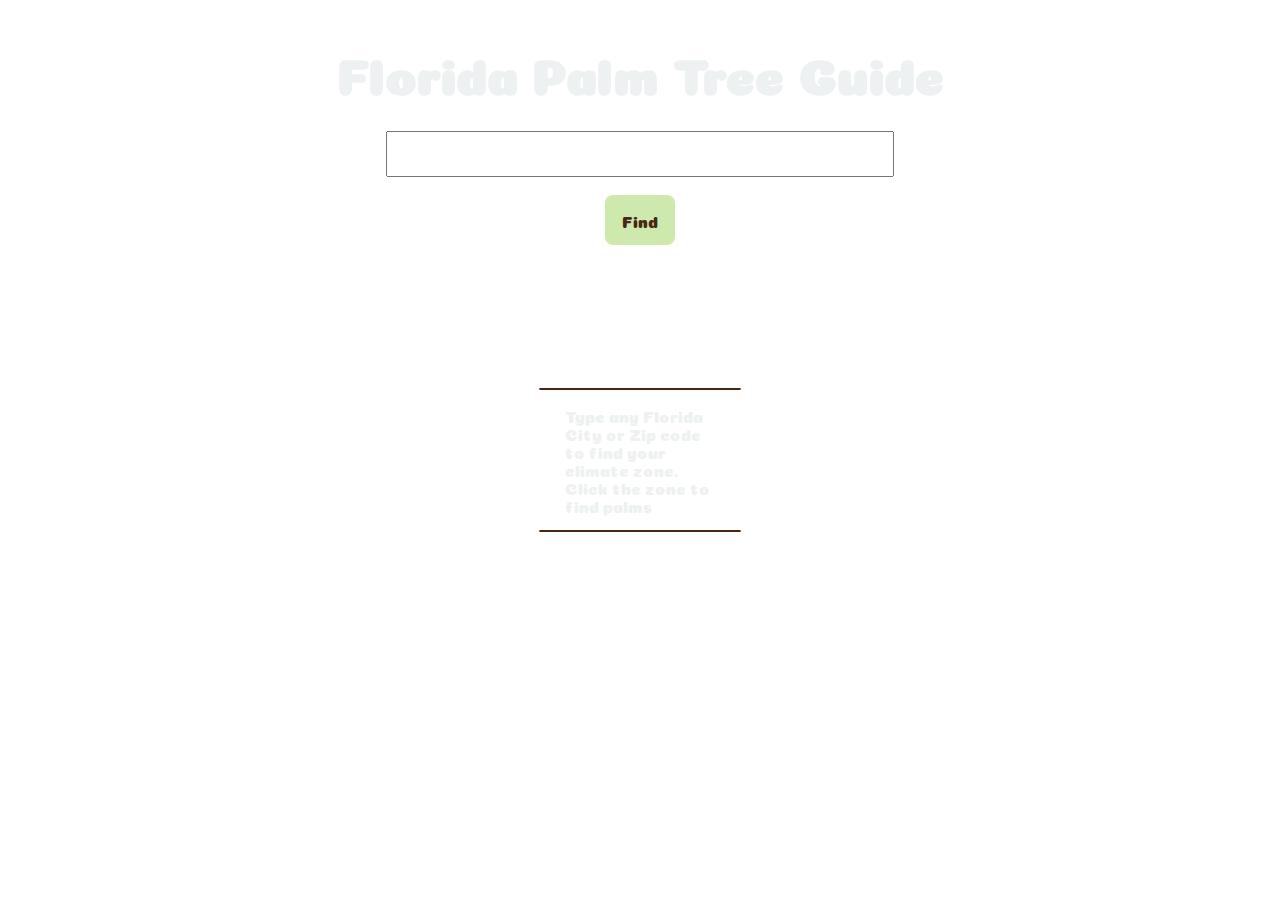
==== index.html @ 586d9b6e "First Commit" ====
<!DOCTYPE html>
<head>
        <meta name="viewport" content="width=device-width, initial-scale=1, maximum-scale=1, user-scalable=0"/>
<link href="main.css" type="text/css" rel="stylesheet">
<link href="https://fonts.googleapis.com/css?family=Caveat|Coiny|Forum|Fredericka+the+Great|Neucha|Patrick+Hand+SC|Walter+Turncoat" rel="stylesheet">
<link href="slideshow.css" type="text/css" rel="stylesheet">
<link href="https://fonts.googleapis.com/css?family=Roboto" rel="stylesheet">
<script src="main.js"></script>
<style>
    a{
        text-decoration: none;
        color:#482714;
    }
</style>
</head>
<body>
<div id ="top">
    <h1>Florida Palm Tree Guide</h1>
</div>

    <div class="containertop">
    <input type="input" id="areaCode" onkeypress="javascript:doit_onkeypress(event);"  >
    <br>
    <div id="findout" ontouchstart="myf()"onclick="myf()">Find</div>
    
</div>


<div class="containerbottom">
        <p id="demo"></p>
       
        
     <div class="line"></div>
        <p id="blurb">Type any Florida City or Zip code to find your climate zone.  Click the zone to find palms </p>
        <div class="line"></div>
    
        
        
                </div>
                
                
 
        
</div>



</body>
</html>
---- main.css ----
/*
font-family: 'Caveat', cursive;
font-family: 'Neucha', cursive;
font-family: 'Patrick Hand SC', cursive;
font-family: 'Walter Turncoat', cursive;
font-family: 'Fredericka the Great', cursive;
font-family: 'Forum', cursive;
#91e9f0;
*/


body{
 background-image:url("pback.jpg");
 font-family: 'Coiny', cursive;
display:flex;
flex-direction:column;
justify-content: center;
align-items: center;
background-repeat: no-repeat;
background-size: 1500px 1500px;
}
#top{
  brder: solid 1px black;
width:100%;
display:flex;
justify-content: center;
align-items: center;
}
#top h1{
    color:#eef1f1;
    font-size:50px;
}


.containertop{
    order:1px solid black;
    display:flex;
    flex-direction:column;
    justify-content: center;
    align-items: center;



}

.containerbottom{
    order:1px solid black;
    height:200px;
    display:flex;
    flex-direction:column;
    justify-content: center;
    align-items: center;
    margin-top:25px;

}

#areaCode{
height:40px;
width:500px;
font-size: 30px;

}

#findout{
    brder:1px solid black;
    display:flex;
    justify-content: center;
    align-items: center;
    padding:5px;
    width:60px;
    height:40px;
    background:#cde9ad;
    color:#482714;
    border-radius: 8px;

    }


#findout:hover{
cursor:pointer;
background:#66883f;;

}

#demo{
    font-size:90px;
    color:#482714;
    display:block;
    text-decoration: none;
}

#demo:first-child{
    text-decoration: none;
}



#blurb{
    width:150px;
    height:200px;
    color:#eef1f1;
    order:1px solid black;
    font-size:16px;
    
}


.line{
   width:200px;
    background:#482714; 
    border:0.5px solid #482714; 
   border-radius:10px;
}

a{
    color:green;
}

    @media only screen 
  and (min-device-width: 375px) 
  and (max-device-width: 667px) 
  and (-webkit-min-device-pixel-ratio: 2) { 
      select,
      textarea,
      input{
          font-size:16px;
      }

    body{
        background-image:url("pback.jpg");
        font-family: 'Coiny', cursive;
        background-size:380px 700px;
    }

    #top{
        
        text-align: center;
        order:1px solid black;


    }
    #top h1{
        font-size:35px;
    }

    .containertop{
        brder:1px solid black;
        
        display:flex;
        flex-direction:column;
        justify-content: center;
        align-items: center;
        margin-top:30px;
       
    
    
    }
    .containerbottom{
        order:1px solid black;
        
        display:flex;
        flex-direction:column;
        justify-content: center;
        align-items: center;

    
    }
    
    #areaCode{
    height:30px;
    width:200px;
    font-size: 30px;
    border-radius:5px;
    
    }
    
    #findout{
        order:1px solid black;
        display:flex;
        justify-content: center;
        align-items: center;
        padding:5px;
        width:60px;
        height:20px;
        background:#7ee608;;
        color:#482714;
        border-radius: 8px;
    
        }
    
    
    #findout:hover{
    cursor:pointer;
    background:#66883f;;
    
    }
    
    #demo{
        font-size:50px;
        color:#482714;
    }
    
    

}
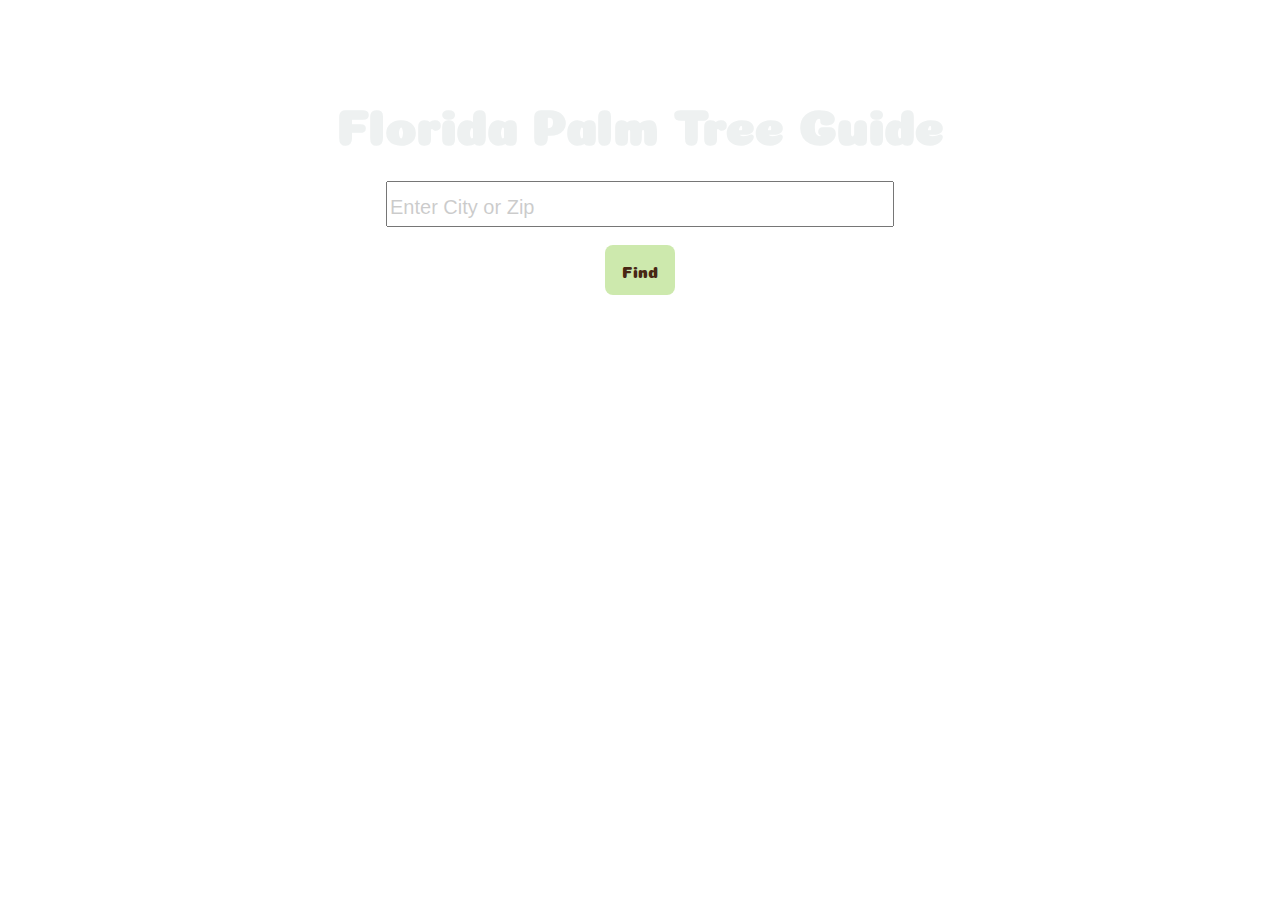
==== commit ede06b0f: "First Commit" ====
--- a/index.html
+++ b/index.html
@@ -11,7 +11,7 @@
 <style>
     a{
         text-decoration: none;
-        color:#482714;
+        color:#eef1f1;
     }
 </style>
 </head>
@@ -21,7 +21,7 @@
 </div>
 
     <div class="containertop">
-    <input type="input" id="areaCode" onkeypress="javascript:doit_onkeypress(event);"  >
+    <input type="input" id="areaCode" onkeypress="javascript:doit_onkeypress(event);" placeholder="Enter City or Zip" >
     <br>
     <div id="findout" ontouchstart="myf()"onclick="myf()">Find</div>
     
@@ -29,12 +29,13 @@
 
 
 <div class="containerbottom">
-        <p id="demo"></p>
+    <p id="yourpalm">This Palm is located in<span id="demo"></span></p>
+       
        
         
-     <div class="line"></div>
-        <p id="blurb">Type any Florida City or Zip code to find your climate zone.  Click the zone to find palms </p>
-        <div class="line"></div>
+     
+        <!--<p id="blurb">Type any Florida City or Zip code to find your climate zone.  Click the zone to find palms </p>-->
+        
     
         
         
@@ -43,7 +44,7 @@
                 
  
         
-</div>
+
 
 
 
--- a/main.css
+++ b/main.css
@@ -18,7 +18,7 @@
 justify-content: center;
 align-items: center;
 background-repeat: no-repeat;
-background-size: 1500px 1500px;
+background-size: 100%;
 }
 #top{
   brder: solid 1px black;
@@ -26,6 +26,7 @@
 display:flex;
 justify-content: center;
 align-items: center;
+margin-top:50px;
 }
 #top h1{
     color:#eef1f1;
@@ -46,12 +47,13 @@
 
 .containerbottom{
     order:1px solid black;
-    height:200px;
+    height:100%;
+    width:100%;
     display:flex;
     flex-direction:column;
-    justify-content: center;
+    justify-ontent:center;
     align-items: center;
-    margin-top:25px;
+    
 
 }
 
@@ -84,38 +86,56 @@
 }
 
 #demo{
-    font-size:90px;
-    color:#482714;
+    font-size:40px;
+    color:#eef1f1;
     display:block;
     text-decoration: none;
-}
-
-#demo:first-child{
-    text-decoration: none;
-}
-
+    order:1px solid black;
+}
+
+
+#yourpalm{
+    font-size:30px;
+    color:#eef1f1;
+    display:none;
+    flex-direction:column;
+    justify-content: center;
+    align-items:center;
+
+}
 
 
 #blurb{
     width:150px;
-    height:200px;
-    color:#eef1f1;
-    order:1px solid black;
-    font-size:16px;
+    height:110px;
+    color:#eef1f1;
+    brder:1px solid black;
+    font-size:14px;
     
 }
 
 
 .line{
-   width:200px;
+   wdth:200px;
     background:#482714; 
     border:0.5px solid #482714; 
    border-radius:10px;
 }
-
-a{
-    color:green;
-}
+::placeholder { /* Chrome, Firefox, Opera, Safari 10.1+ */
+    color: black;
+    opacity: 0.2; /* Firefox */
+    font-size:20px;
+  }
+  
+  :-ms-input-placeholder { /* Internet Explorer 10-11 */
+    color:black;
+    font-size:20px;
+  }
+  
+  ::-ms-input-placeholder { /* Microsoft Edge */
+    color: black;
+    font-size:20px;
+  }
 
     @media only screen 
   and (min-device-width: 375px) 
@@ -130,7 +150,8 @@
     body{
         background-image:url("pback.jpg");
         font-family: 'Coiny', cursive;
-        background-size:380px 700px;
+        background-size:500px 900px;
+        background-repeat: no-repeat;
     }
 
     #top{
@@ -151,7 +172,7 @@
         flex-direction:column;
         justify-content: center;
         align-items: center;
-        margin-top:30px;
+        
        
     
     
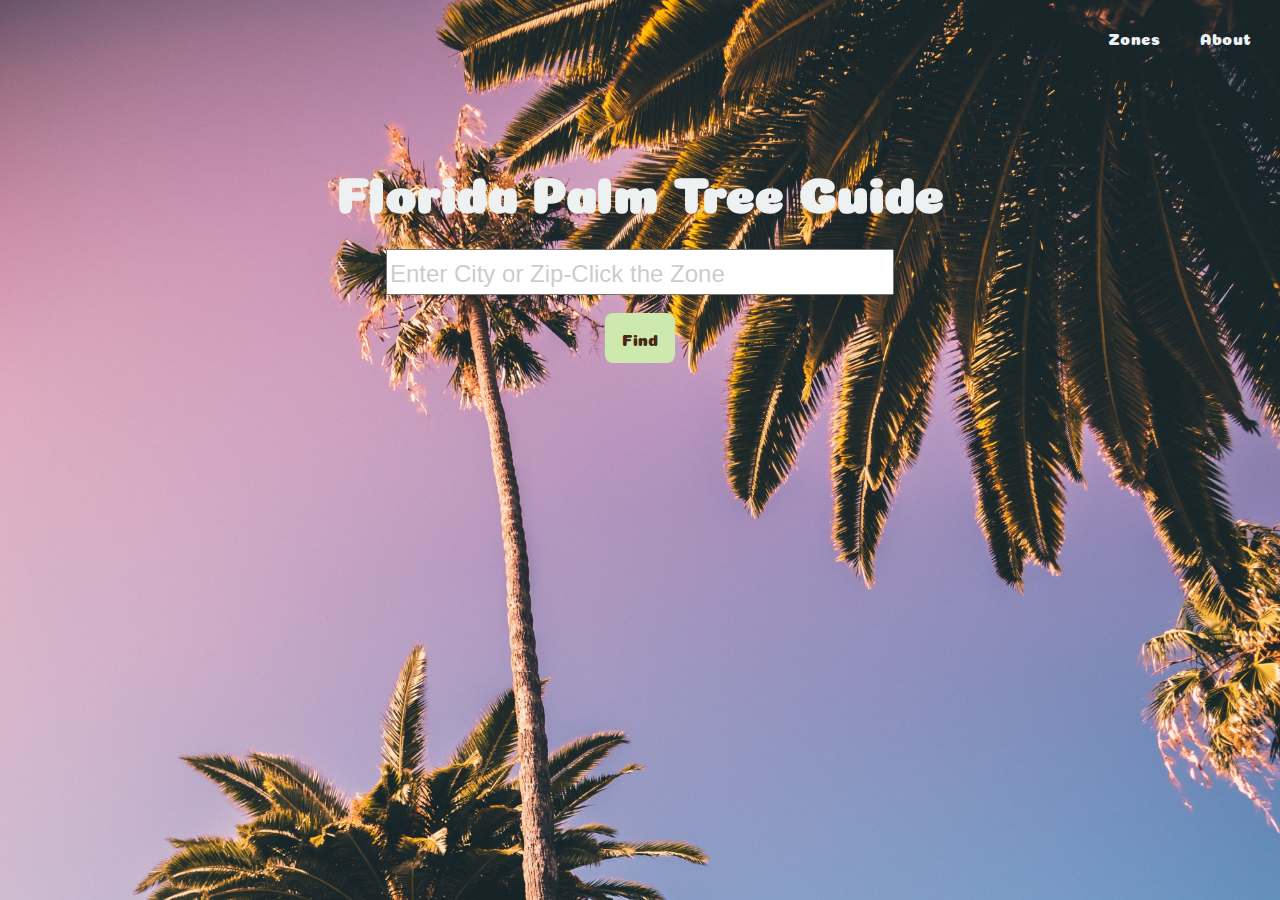
==== commit 58e2e60f: "first commit" ====
--- a/index.html
+++ b/index.html
@@ -13,15 +13,31 @@
         text-decoration: none;
         color:#eef1f1;
     }
+
+
+
+ 
+
 </style>
 </head>
 <body>
+    <div class="hambcontainer">
+    <img id ="dodo" src="hamb.png">
+               </div>
+    
+            
+        
+           
+    <ul id="topnav">
+        <li>About</li>
+        <li><a href="zonedescription.html">Zones</a></li>
+    </ul>
 <div id ="top">
     <h1>Florida Palm Tree Guide</h1>
 </div>
 
     <div class="containertop">
-    <input type="input" id="areaCode" onkeypress="javascript:doit_onkeypress(event);" placeholder="Enter City or Zip" >
+    <input type="input" id="areaCode" onkeypress="javascript:doit_onkeypress(event);" placeholder="Enter City or Zip-Click the Zone" >
     <br>
     <div id="findout" ontouchstart="myf()"onclick="myf()">Find</div>
     
--- a/main.css
+++ b/main.css
@@ -11,12 +11,9 @@
 
 
 body{
- background-image:url("pback.jpg");
+ background-image:url("pback1.jpg");
  font-family: 'Coiny', cursive;
-display:flex;
-flex-direction:column;
-justify-content: center;
-align-items: center;
+
 background-repeat: no-repeat;
 background-size: 100%;
 }
@@ -26,12 +23,52 @@
 display:flex;
 justify-content: center;
 align-items: center;
-margin-top:50px;
-}
+margin-top:100px;
+}
+
+#topnav{
+    display:inline;
+}
+#topnav li{
+    list-style: none;
+    display:inline;
+    color:#eef1f1;
+    margin:20px;
+    float:right;
+}
+
+#topnav li:hover{
+    color:#cde9ad;
+    cursor: pointer;
+}
+
+#topnav a:hover{
+    color:#cde9ad;
+    cursor: pointer;
+
+}
+
 #top h1{
     color:#eef1f1;
     font-size:50px;
 }
+
+#drop-menu{
+    display:none;
+}
+
+#dodo{
+    height:25px;
+    width:25px;
+    float:right;
+    color:#eef1f1;
+    background:#eef1f1;
+    border-radius:10%;
+    display:none;
+
+}
+
+
 
 
 .containertop{
@@ -124,17 +161,17 @@
 ::placeholder { /* Chrome, Firefox, Opera, Safari 10.1+ */
     color: black;
     opacity: 0.2; /* Firefox */
-    font-size:20px;
+    font-size:24px;
   }
   
   :-ms-input-placeholder { /* Internet Explorer 10-11 */
     color:black;
-    font-size:20px;
+    font-size:24px;
   }
   
   ::-ms-input-placeholder { /* Microsoft Edge */
     color: black;
-    font-size:20px;
+    font-size:24px;
   }
 
     @media only screen 
@@ -148,7 +185,7 @@
       }
 
     body{
-        background-image:url("pback.jpg");
+        background-image:url("pback1.jpg");
         font-family: 'Coiny', cursive;
         background-size:500px 900px;
         background-repeat: no-repeat;
@@ -158,12 +195,40 @@
         
         text-align: center;
         order:1px solid black;
+       
 
 
     }
     #top h1{
         font-size:35px;
-    }
+        margin-top:25px;
+    }
+    
+#topnav{
+    display:none;
+}
+#topnav li{
+    list-style: none;
+    display:none;
+    color:#eef1f1;
+    margin:20px;
+    float:right;
+}
+
+.hambcontainer{
+    display:flex;
+    width:100%;
+    justify-content: center;
+}
+#dodo{
+    height:45px;
+    width:45px;
+    display:block;
+    background:none;
+
+
+}
+
 
     .containertop{
         brder:1px solid black;
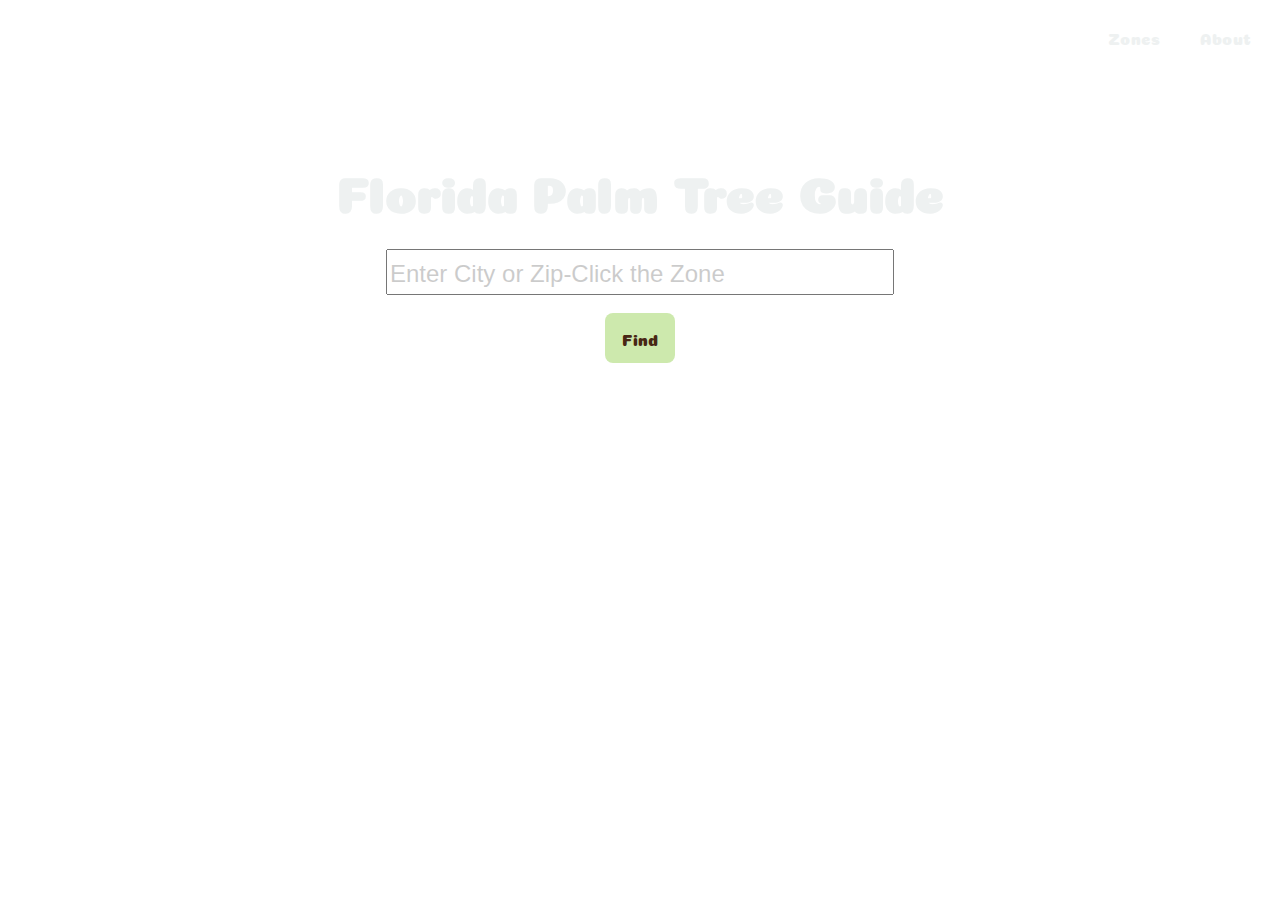
==== commit d8e24e13: "First Commit" ====
--- a/index.html
+++ b/index.html
@@ -9,20 +9,20 @@
 <link href="https://fonts.googleapis.com/css?family=Roboto" rel="stylesheet">
 <script src="main.js"></script>
 <style>
+
     a{
         text-decoration: none;
         color:#eef1f1;
     }
 
-
-
+ 
  
 
 </style>
 </head>
 <body>
     <div class="hambcontainer">
-    <img id ="dodo" src="hamb.png">
+    <img id ="dodo" src="hamburger.png">
                </div>
     
             
@@ -45,7 +45,7 @@
 
 
 <div class="containerbottom">
-    <p id="yourpalm">This Palm is located in<span id="demo"></span></p>
+    <p id="yourpalm">This city is located in<span id="demo"></span></p>
        
        
         
--- a/main.css
+++ b/main.css
@@ -11,11 +11,18 @@
 
 
 body{
- background-image:url("pback1.jpg");
- font-family: 'Coiny', cursive;
-
-background-repeat: no-repeat;
-background-size: 100%;
+ 
+    
+ 
+        font-family: 'Coiny', cursive;
+       
+       background-repeat: no-repeat;
+       background-size: 100%;
+       background-image:url("pback.jpg");
+       background-repeat:no-repeat;
+       
+       
+       
 }
 #top{
   brder: solid 1px black;
@@ -185,7 +192,7 @@
       }
 
     body{
-        background-image:url("pback1.jpg");
+        background-image:url("pback.jpg");
         font-family: 'Coiny', cursive;
         background-size:500px 900px;
         background-repeat: no-repeat;
@@ -216,15 +223,16 @@
 }
 
 .hambcontainer{
-    display:flex;
-    width:100%;
-    justify-content: center;
+
 }
 #dodo{
-    height:45px;
-    width:45px;
+    height:105px;
+    width:105px;
     display:block;
     background:none;
+    position:fixed;
+    bottom:580px;
+    left:305px;
 
 
 }
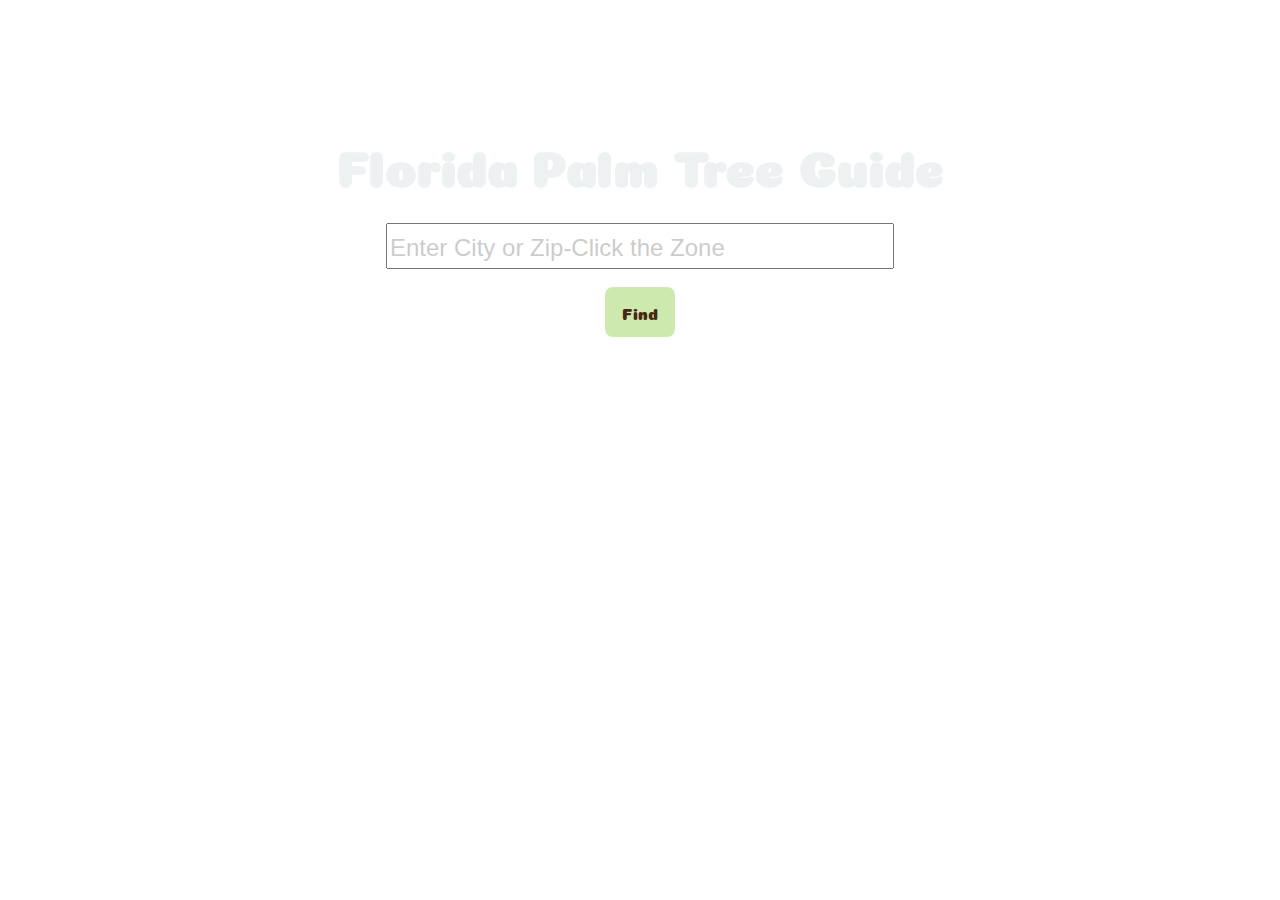
==== commit 75df464c: "first commit" ====
--- a/index.html
+++ b/index.html
@@ -13,25 +13,28 @@
     a{
         text-decoration: none;
         color:#eef1f1;
+        
     }
 
- 
- 
 
+    
+	
 </style>
+
 </head>
-<body>
-    <div class="hambcontainer">
-    <img id ="dodo" src="hamburger.png">
-               </div>
-    
-            
+<body> 
+
+        <img src ="hamburger.png" id="burg" onclick="hamb(),hamb2()">
+        <div id="box">
+      
+        <ul>
+                <li><a href="zonedescription.html" class ="mobilelink">Zones</a></li>
+        <li><a href="about.html" class ="mobilelink">About</a></li>
+        </ul>
+    </div>   
         
            
-    <ul id="topnav">
-        <li>About</li>
-        <li><a href="zonedescription.html">Zones</a></li>
-    </ul>
+
 <div id ="top">
     <h1>Florida Palm Tree Guide</h1>
 </div>
@@ -57,7 +60,24 @@
         
                 </div>
                 
-                
+                <script>
+                        function hamb(){
+                           var off=document.getElementById('box');
+                               if (off.style.display == "none") {
+                                   off.style.display = "flex";
+                               } else {
+                                   off.style.display = "none";
+                               } 
+                            }
+                               function hamb2(){
+                               var offburg=document.getElementById("burg");
+                               if (offburg.style.display == "block") {
+                                   offburg.style.display == "none";
+                               } else {
+                                   offburg.style.display == "block";
+                               } 
+                           }
+                           </script>            
  
         
 
--- a/main.css
+++ b/main.css
@@ -25,7 +25,6 @@
        
 }
 #top{
-  brder: solid 1px black;
 width:100%;
 display:flex;
 justify-content: center;
@@ -33,48 +32,24 @@
 margin-top:100px;
 }
 
-#topnav{
-    display:inline;
-}
-#topnav li{
-    list-style: none;
-    display:inline;
-    color:#eef1f1;
-    margin:20px;
-    float:right;
-}
-
-#topnav li:hover{
-    color:#cde9ad;
-    cursor: pointer;
-}
-
-#topnav a:hover{
-    color:#cde9ad;
-    cursor: pointer;
-
-}
+
+
 
 #top h1{
     color:#eef1f1;
     font-size:50px;
 }
 
-#drop-menu{
+
+#box{
+	
     display:none;
-}
-
-#dodo{
-    height:25px;
-    width:25px;
-    float:right;
-    color:#eef1f1;
-    background:#eef1f1;
-    border-radius:10%;
-    display:none;
-
-}
-
+	
+    }
+    
+    #burg{
+        display:none;
+    }
 
 
 
@@ -196,6 +171,7 @@
         font-family: 'Coiny', cursive;
         background-size:500px 900px;
         background-repeat: no-repeat;
+        margin: 0;
     }
 
     #top{
@@ -210,32 +186,52 @@
         font-size:35px;
         margin-top:25px;
     }
-    
-#topnav{
+
+
+#box{
+	height:100px;
+	width:100px;
+	background:#eef1f1;
     display:none;
-}
-#topnav li{
-    list-style: none;
-    display:none;
-    color:#eef1f1;
-    margin:20px;
+    boder:1px solid black;
+    flex-direction:row;
+    justify-content: center;
+    align-items: center;
     float:right;
-}
-
-.hambcontainer{
-
-}
-#dodo{
-    height:105px;
-    width:105px;
-    display:block;
-    background:none;
-    position:fixed;
-    bottom:580px;
-    left:305px;
-
-
-}
+	
+    }
+
+    ul{
+        list-style: none;
+    }
+
+    #box li{
+            margin-right:35px;
+            margin-bottom:10px;
+            margin-top:10px;
+        }
+
+    
+    
+    
+    #burg{
+        display:block;
+        height:85px;
+        width:85px;
+        position:fixed;
+        left:155px;
+        bottom:595px;
+    }
+
+ 
+
+    .mobilelink{
+        color:black;
+    
+        
+    }
+
+
 
 
     .containertop{
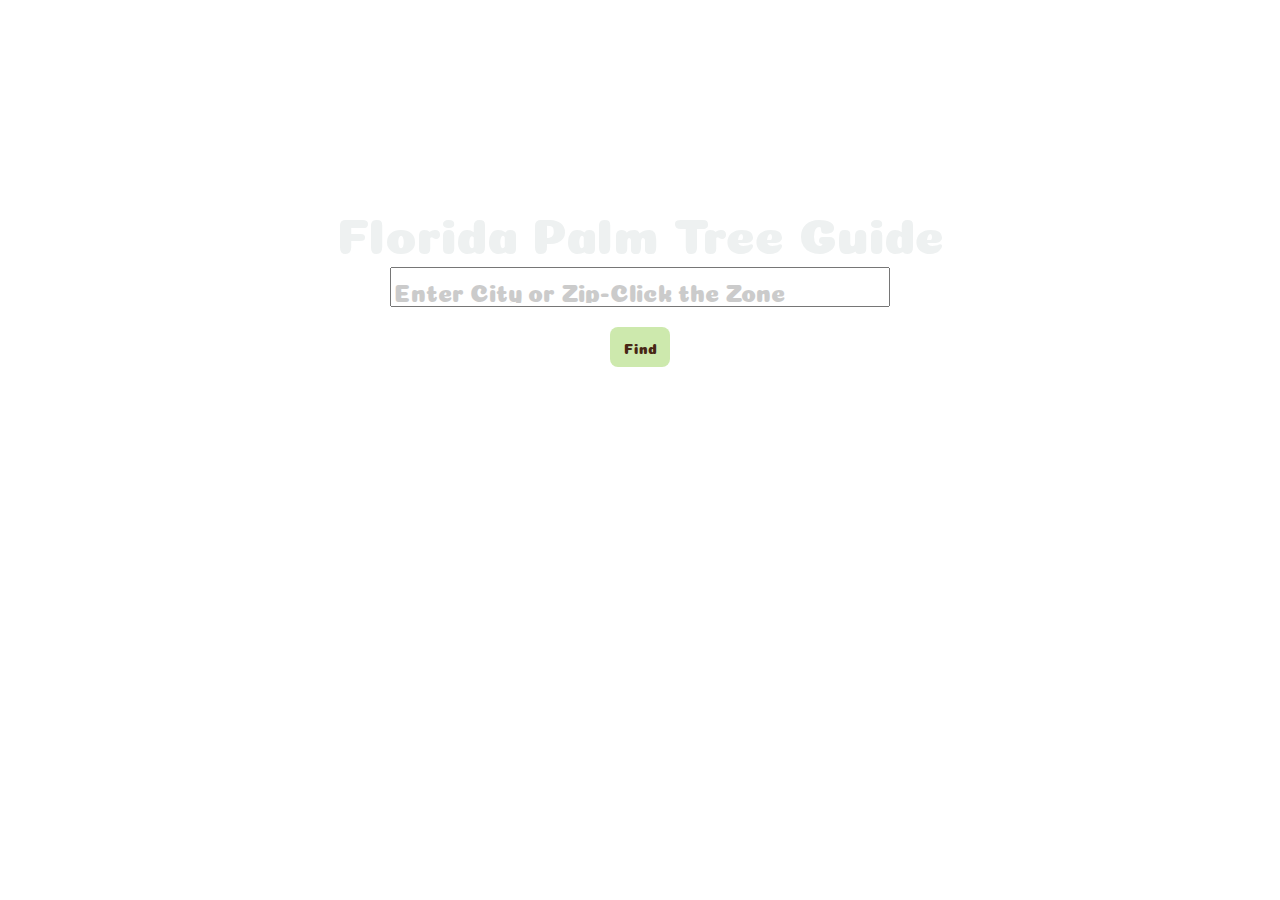
==== commit 65ee960a: "first commit" ====
--- a/index.html
+++ b/index.html
@@ -1,88 +1,115 @@
-
-
 <!DOCTYPE html>
-<head>
-        <meta name="viewport" content="width=device-width, initial-scale=1, maximum-scale=1, user-scalable=0"/>
-<link href="main.css" type="text/css" rel="stylesheet">
+<html>
+  <head>
+    <meta name="viewport" content="width=device-width, initial-scale=1">
+    <link rel="stylesheet" href="https://maxcdn.bootstrapcdn.com/bootstrap/3.4.0/css/bootstrap.min.css">
+    <script src="https://ajax.googleapis.com/ajax/libs/jquery/3.3.1/jquery.min.js"></script>
+    <script src="https://maxcdn.bootstrapcdn.com/bootstrap/3.4.0/js/bootstrap.min.js"></script>
+	<meta name="viewport" content="width=device-width, initial-scale=1, maximum-scale=1, user-scalable=0"/>
+        <link href="main.css" type="text/css" rel="stylesheet">
 <link href="https://fonts.googleapis.com/css?family=Caveat|Coiny|Forum|Fredericka+the+Great|Neucha|Patrick+Hand+SC|Walter+Turncoat" rel="stylesheet">
 <link href="slideshow.css" type="text/css" rel="stylesheet">
 <link href="https://fonts.googleapis.com/css?family=Roboto" rel="stylesheet">
-<script src="main.js"></script>
-<style>
+    <script src="main.js"></script>
+		<link href="menu.css" type="text/css" rel="stylesheet">
+	
 
-    a{
-        text-decoration: none;
-        color:#eef1f1;
-        
-    }
+
+  </head>
+
+  <body>
+<div id="topNav" class="navigation">
+                    <span id="closebtn" onclick="navToggle()">
+                        <span class="line1"></span>
+                        <span class="line2"></span>
+                        <span class="line3"></span>
+                    </span>
+                  <div class="logo">
+                    <img src=""/>
+                  </div>
+                  
+                  <ul class="menulist">
+                    <li><a class="menuitems" href="#">ABOUT</a></li>		
+                    <li><a class="menuitems" href="zonesdescription.html">ZONES</a></li>				
+                  </ul>			
+                  </div>
+                  
+                  <div id="main">
+                  </div>
+				  
+                  <div id ="top">
+                        <h1>Florida Palm Tree Guide</h1>
+                    </div>
+                    
+                        <div class="containertop">
+                        <input type="input" id="areaCode" onkeypress="javascript:doit_onkeypress(event);" placeholder="Enter City or Zip-Click the Zone" >
+                        <br>
+                        <div id="findout" ontouchstart="myf()"onclick="myf()">Find</div>
+                        
+                    </div>
+                    
+                    
+                    <div class="containerbottom">
+                        <p id="yourpalm">This city is located in<span id="demo"></span></p>
+                           
+                           
+                            
+                         
+                            <!--<p id="blurb">Type any Florida City or Zip code to find your climate zone.  Click the zone to find palms </p>-->
+                            
+                        
+                            
+                            
+                                    </div>
+<script>
+  var nav = document.getElementById("topNav");
+var main = document.getElementById("main");
+var menu = document.getElementsByClassName("menuitems");
+var close = document.getElementById("closebtn");
+
+//default to measure if/else from
+nav.style.height = "50px";
+main.style.marginTop = "50px";
+for (i = 0; i < menu.length; i++){menu[i].style.marginTop="100px";};
+
+close.addEventListener("click", function(){
+  var menuIcon = close.children;
+  for (i = 0; i < menuIcon.length; i++){
+  menuIcon[i].classList.toggle("active");
+  }   
+});
+
+function navToggle() {	
+	//to close
+	if (nav.style.height <= "275px") {
+	nav.style.height = "50px";
+	main.style.marginTop = "50px";
+	
+    	var i = 0;
+    	for (i = 0; i < menu.length; i++){
+	menu[i].style.opacity="0.0";
+	menu[i].style.marginTop="100px";
+	};
+    	document.body.style.backgroundColor = "rgba(0,0,0,0.0)";
+	
+	} 
+	//to open
+	else if (nav.style.height <= "50px") {
+	nav.style.height = "175px";
+	main.style.marginTop = "175px";
+    	var i = 0;
+    	for (i = 0; i < menu.length; i++){
+	menu[i].style.opacity="1.0";
+
+	menu[i].style.marginTop="0px";
+	};
+    	document.body.style.backgroundColor = "rgba(0,0,0,0.4)";
+	
+	}
+	};
+</script>
 
 
     
-	
-</style>
-
-</head>
-<body> 
-
-        <img src ="hamburger.png" id="burg" onclick="hamb(),hamb2()">
-        <div id="box">
-      
-        <ul>
-                <li><a href="zonedescription.html" class ="mobilelink">Zones</a></li>
-        <li><a href="about.html" class ="mobilelink">About</a></li>
-        </ul>
-    </div>   
-        
-           
-
-<div id ="top">
-    <h1>Florida Palm Tree Guide</h1>
-</div>
-
-    <div class="containertop">
-    <input type="input" id="areaCode" onkeypress="javascript:doit_onkeypress(event);" placeholder="Enter City or Zip-Click the Zone" >
-    <br>
-    <div id="findout" ontouchstart="myf()"onclick="myf()">Find</div>
-    
-</div>
-
-
-<div class="containerbottom">
-    <p id="yourpalm">This city is located in<span id="demo"></span></p>
-       
-       
-        
-     
-        <!--<p id="blurb">Type any Florida City or Zip code to find your climate zone.  Click the zone to find palms </p>-->
-        
-    
-        
-        
-                </div>
-                
-                <script>
-                        function hamb(){
-                           var off=document.getElementById('box');
-                               if (off.style.display == "none") {
-                                   off.style.display = "flex";
-                               } else {
-                                   off.style.display = "none";
-                               } 
-                            }
-                               function hamb2(){
-                               var offburg=document.getElementById("burg");
-                               if (offburg.style.display == "block") {
-                                   offburg.style.display == "none";
-                               } else {
-                                   offburg.style.display == "block";
-                               } 
-                           }
-                           </script>            
- 
-        
-
-
-
-
-</body>
+  </body>
 </html>--- a/main.css
+++ b/main.css
@@ -41,15 +41,6 @@
 }
 
 
-#box{
-	
-    display:none;
-	
-    }
-    
-    #burg{
-        display:none;
-    }
 
 
 
@@ -178,7 +169,7 @@
         
         text-align: center;
         order:1px solid black;
-       
+       margin-top:5px;
 
 
     }
@@ -188,48 +179,11 @@
     }
 
 
-#box{
-	height:100px;
-	width:100px;
-	background:#eef1f1;
-    display:none;
-    boder:1px solid black;
-    flex-direction:row;
-    justify-content: center;
-    align-items: center;
-    float:right;
-	
-    }
-
-    ul{
-        list-style: none;
-    }
-
-    #box li{
-            margin-right:35px;
-            margin-bottom:10px;
-            margin-top:10px;
-        }
-
-    
-    
-    
-    #burg{
-        display:block;
-        height:85px;
-        width:85px;
-        position:fixed;
-        left:155px;
-        bottom:595px;
-    }
-
- 
-
-    .mobilelink{
-        color:black;
-    
-        
-    }
+
+ 
+ 
+
+  
 
 
 
@@ -260,7 +214,7 @@
     #areaCode{
     height:30px;
     width:200px;
-    font-size: 30px;
+    font-size: 18px;
     border-radius:5px;
     
     }
--- a/menu.css
+++ b/menu.css
@@ -0,0 +1,266 @@
+
+
+body {
+
+  overflow:hidden;
+    transition: background-color .5s;
+}
+
+.navigation {
+    width: 100%;
+    position: fixed;
+    z-index: 1;
+    top: 0;
+    left: 0;
+    background-color: #7ee608;
+    box-shadow: 0 4px 4px -3px #232323;
+    -moz-box-shadow: 0 4px 4px -3px #232323;
+    -webkit-box-shadow: 0 4px 4px -3px #232323;
+    overflow: hidden;
+    transition: all 0.4s ease-in-out;
+    padding-top: 0px;
+    display:none;
+}
+
+.navigation a {
+    text-decoration: none;
+}
+
+.navigation ul {
+    margin-top:30px;
+    text-align:center;
+    list-style:none; 
+    margin-left:auto;
+    margin-right:auto;
+}
+
+
+.menulist {
+    width:200px;
+}
+
+
+.logo {
+    text-align:center;
+    margin:0 auto;
+}
+
+.line1, .line2, .line3 {
+  margin-top:5px;
+  background-color:#fff;
+  width:25px;
+  height:3px;
+  display:block;
+  position:relative;
+  opacity:1.0;
+  border-radius:15%;
+  transition: all .3s;
+}
+
+.line1.active {
+  transform: rotate(270deg);
+  opacity:0.0;
+  background-color:yellow;
+  top:5px;
+}
+
+.line2.active {
+  transform: rotate(45deg);
+  background-color:yellow;
+}
+
+.line3.active {
+  transform: rotate(-45deg);
+  background-color:yellow;
+  top:-7px;
+}
+
+.menuitems {
+    padding-top:12px;
+    padding-bottom:12px;
+    text-decoration: none;
+    list-style:none; 
+    font-family: "Lato", sans-serif;
+    font-weight: 300;
+    font-size: 24px;
+    display: inline-block;
+    position:relative;	
+    text-align:center;
+    color: #fff;
+    opacity:0.0;
+    transition: all .5s ease-in-out;
+}
+
+.menuitems:after {
+  content:'';
+  display:block;
+  width: 0;
+  height: 1px;
+  background: #fff;
+  transition: width .2s;
+}
+
+.menuitems:hover::after {
+    width:100%;
+}
+
+#closebtn {
+    height:25px;
+    width:25px;	
+    position: absolute;
+    text-decoration:none;
+    top: 10px;
+    left: 25px;
+    font-size: 36px !important;
+    margin-right: 50px;
+    z-index:100;
+    color:#fff;
+    cursor:pointer;
+    trainsition:background-position .3s;
+}
+
+#main {	
+    transition: margin-top .4s;
+    text-align:center;
+    margin:auto;
+    padding: 16px;
+    font-size:30px;
+}
+
+@media only screen 
+and (min-device-width: 375px) 
+and (max-device-width: 667px) 
+and (-webkit-min-device-pixel-ratio: 2) { 
+
+    
+
+body {
+
+    overflow:hidden;
+      transition: background-color .5s;
+  }
+  
+  .navigation {
+      width: 100%;
+      position: fixed;
+      z-index: 1;
+      top: 0;
+      left: 0;
+      background-color: #000040;
+      box-shadow: 0 4px 4px -3px #232323;
+      -moz-box-shadow: 0 4px 4px -3px #232323;
+      -webkit-box-shadow: 0 4px 4px -3px #232323;
+      overflow: hidden;
+      transition: all 0.4s ease-in-out;
+      padding-top: 0px;
+      display:block;
+  }
+  
+  .navigation a {
+      text-decoration: none;
+  }
+  
+  .navigation ul {
+      margin-top:30px;
+      text-align:center;
+      list-style:none; 
+      margin-left:auto;
+      margin-right:auto;
+  }
+  
+  
+  .menulist {
+      width:200px;
+      border:1px solid black;
+      display:flex;
+      justify-content: center;
+      align-items: center;
+      flex-direction: column;
+  }
+  
+  
+  .logo {
+      text-align:center;
+      margin:0 auto;
+  }
+  
+  .line1, .line2, .line3 {
+    margin-top:5px;
+    background-color:#fff;
+    width:25px;
+    height:3px;
+    display:block;
+    position:relative;
+    opacity:1.0;
+    border-radius:15%;
+    transition: all .3s;
+  }
+  
+  .line1.active {
+    transform: rotate(270deg);
+    opacity:0.0;
+    background-color:#eef1f1;
+    top:5px;
+  }
+  
+  .line2.active {
+    transform: rotate(45deg);
+    background-color:#eef1f1;
+  }
+  
+  .line3.active {
+    transform: rotate(-45deg);
+    background-color:#eef1f1;
+    top:-7px;
+  }
+  
+  .menuitems {
+    padding-top:12px;
+    padding-bottom:12px;
+      text-decoration: none;
+      list-style:none; 
+      font-family: 'Coiny', cursive;
+      font-size: 24px;
+      display: inline-block;
+      position:relative;	
+      text-align:center;
+      color: #fff;
+      opacity:0.0;
+      transition: all .5s ease-in-out;
+  }
+  
+  .menuitems:after {
+    content:'';
+    display:block;
+    width: 0;
+    height: 1px;
+    background: #fff;
+    transition: width .2s;
+  }
+  
+  .menuitems:hover::after {
+      width:100%;
+  }
+  
+  #closebtn {
+      height:25px;
+      width:25px;	
+      position: absolute;
+      text-decoration:none;
+      top: 10px;
+      left: 25px;
+      font-size: 36px !important;
+      margin-right: 50px;
+      z-index:100;
+      color:#fff;
+      cursor:pointer;
+      trainsition:background-position .3s;
+  }
+  
+  #main {	
+      transition: margin-top .4s;
+      text-align:center;
+      margin:auto;
+      padding: 16px;
+      font-size:30px;
+  }
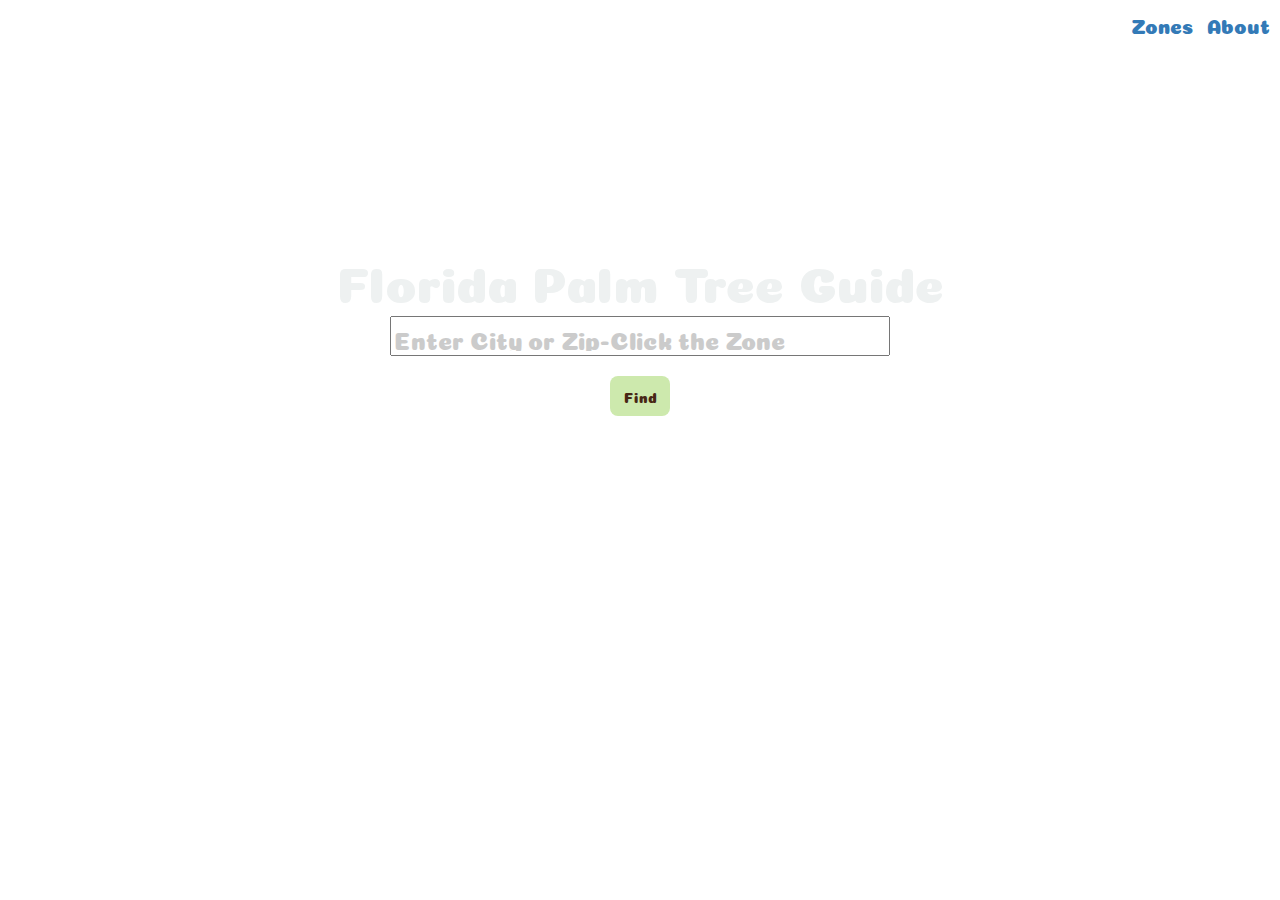
==== commit efe5caee: "first commit" ====
--- a/index.html
+++ b/index.html
@@ -13,11 +13,22 @@
     <script src="main.js"></script>
 		<link href="menu.css" type="text/css" rel="stylesheet">
 	
-
+<style>
+  a{
+    text-decoration:none;
+  }
+</style>
 
   </head>
 
   <body>
+
+    <div id ="deskmenu">
+      <ul id ="deskmenulist">
+        <li><a href="zonedescription.html">Zones</a></li>
+        <li><a href="about.html">About</a></li>
+      </ul>
+    </div>
 <div id="topNav" class="navigation">
                     <span id="closebtn" onclick="navToggle()">
                         <span class="line1"></span>
@@ -29,8 +40,8 @@
                   </div>
                   
                   <ul class="menulist">
-                    <li><a class="menuitems" href="#">ABOUT</a></li>		
-                    <li><a class="menuitems" href="zonesdescription.html">ZONES</a></li>				
+                    <li><a class="menuitems" href="about.html">ABOUT</a></li>		
+                    <li><a class="menuitems" href="zonedescription.html">ZONES</a></li>				
                   </ul>			
                   </div>
                   
--- a/main.css
+++ b/main.css
@@ -32,6 +32,25 @@
 margin-top:100px;
 }
 
+#deskmenu{
+    width:100%;
+    brder:1px solid black;
+    display:flex;
+    justify-content: flex-end;
+}
+
+#deskmenulist{
+    boder:1px solid black;
+    list-style:none;
+    
+}
+
+#deskmenulist li {
+    display:inline-block;
+    font-size:20px;
+    margin-right:10px;
+    margin-top:10px;
+}
 
 
 
@@ -164,7 +183,9 @@
         background-repeat: no-repeat;
         margin: 0;
     }
-
+#deskmenu{
+    display:none;
+}
     #top{
         
         text-align: center;
--- a/menu.css
+++ b/menu.css
@@ -154,6 +154,7 @@
       transition: all 0.4s ease-in-out;
       padding-top: 0px;
       display:block;
+      
   }
   
   .navigation a {
@@ -171,7 +172,7 @@
   
   .menulist {
       width:200px;
-      border:1px solid black;
+      brder:1px solid black;
       display:flex;
       justify-content: center;
       align-items: center;
